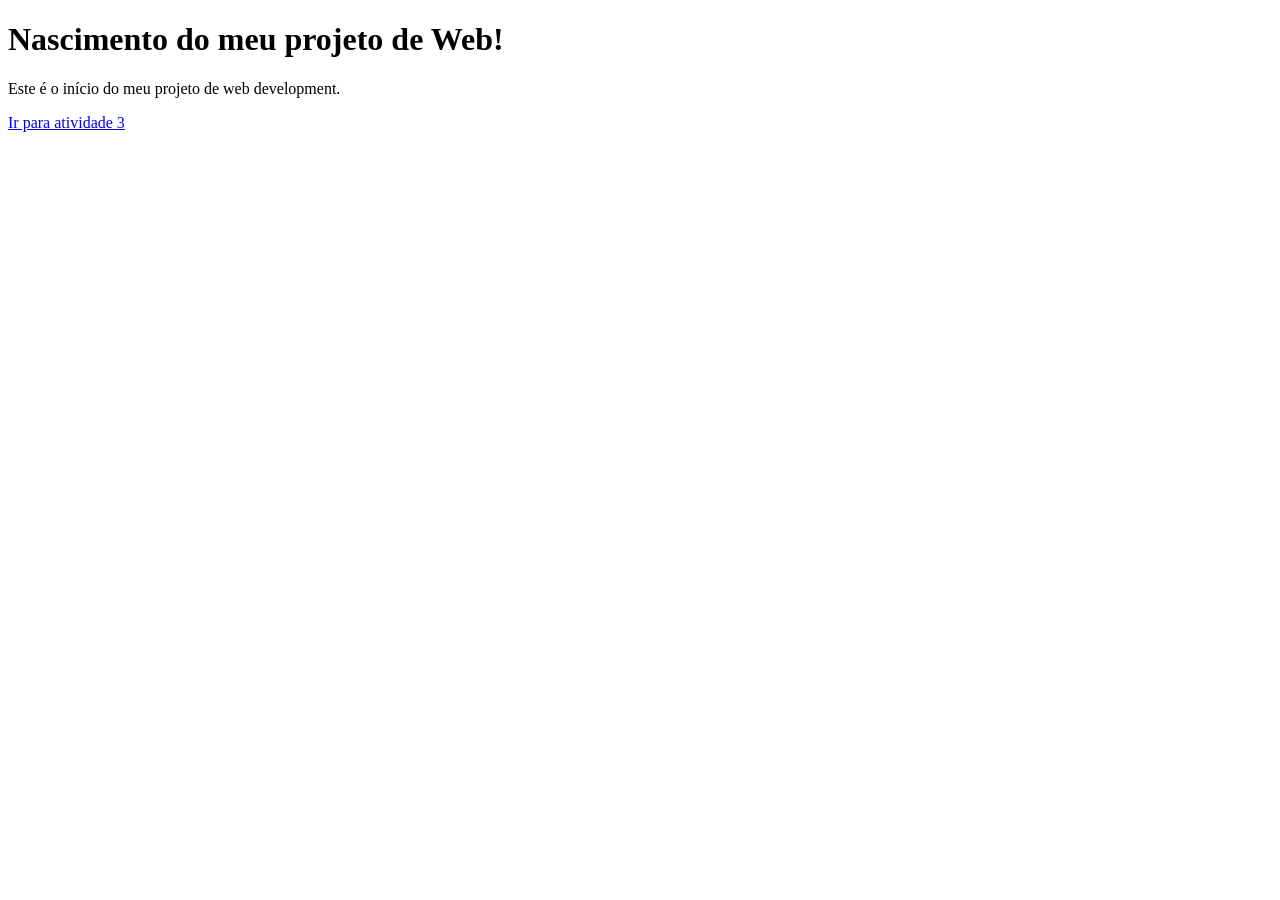
==== infraestructure/pages/index.html @ 52bbd4f2 "ADD - Atividade 03" ====
<!DOCTYPE html>
<html lang="pt-br">
<head>
    <meta charset="UTF-8">
    <meta name="viewport" content="width=device-width, initial-scale=1.0">
    <link rel="icon" type="image/png" href="../assests/images/barril-de-agua.png">
    <title>Nascimento do meu Projeto</title>
</head>
<body>
    <h1>Nascimento do meu projeto de Web!</h1>

    <p>Este é o início do meu projeto de web development.</p>

    <p>
        <a href="atividade-3.html">Ir para atividade 3</a>
    </p>
</body>
</html>
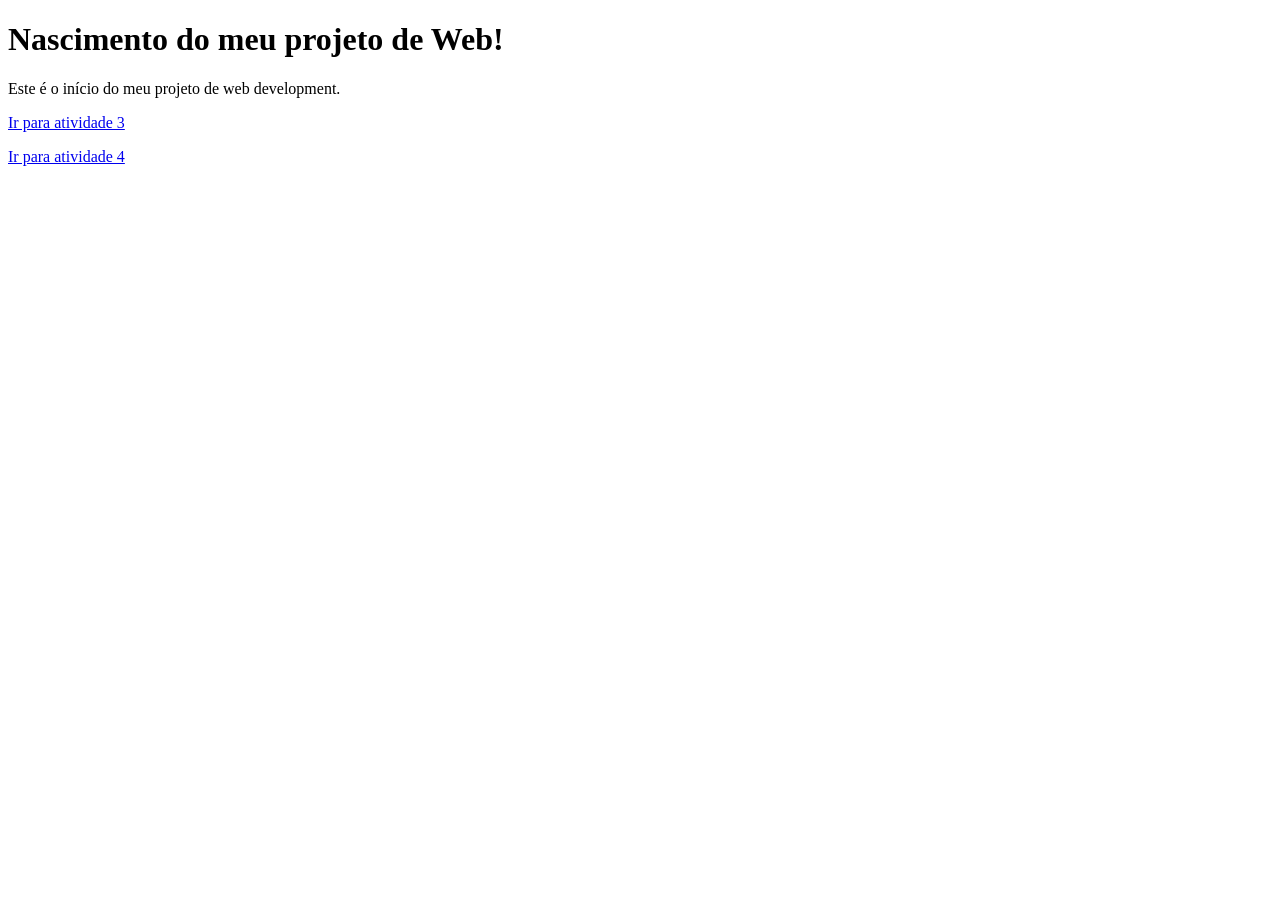
==== commit a140c08c: "ADD - Atividade 04" ====
--- a/infraestructure/pages/index.html
+++ b/infraestructure/pages/index.html
@@ -14,5 +14,9 @@
     <p>
         <a href="atividade-3.html">Ir para atividade 3</a>
     </p>
+
+    <p>
+        <a href="atividade-4.html">Ir para atividade 4</a>
+    </p>
 </body>
 </html>
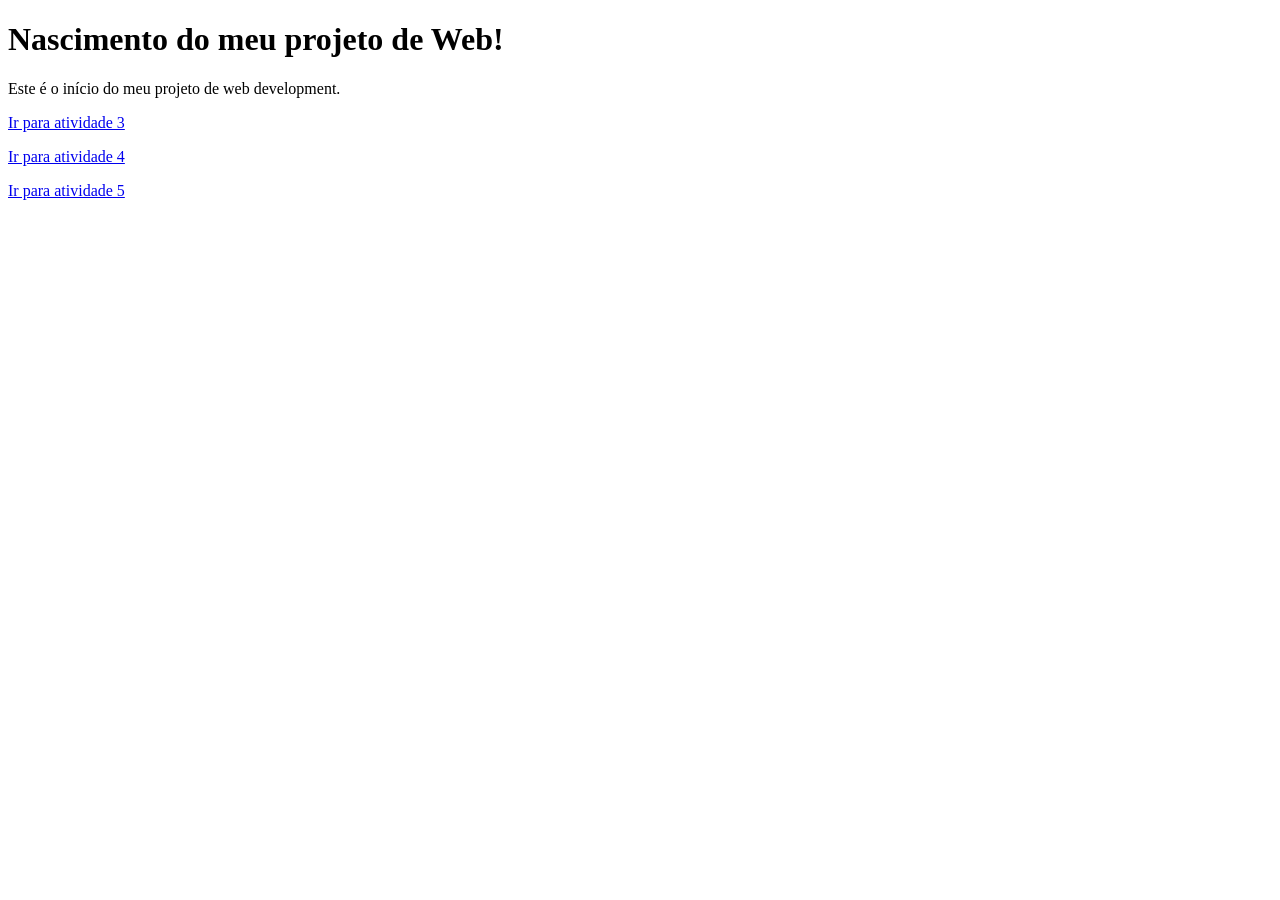
==== commit c74dcfdf: "ADD - Atividade 05" ====
--- a/infraestructure/pages/index.html
+++ b/infraestructure/pages/index.html
@@ -18,5 +18,9 @@
     <p>
         <a href="atividade-4.html">Ir para atividade 4</a>
     </p>
+
+    <p>
+        <a href="atividade-5.html">Ir para atividade 5</a>
+    </p>
 </body>
 </html>
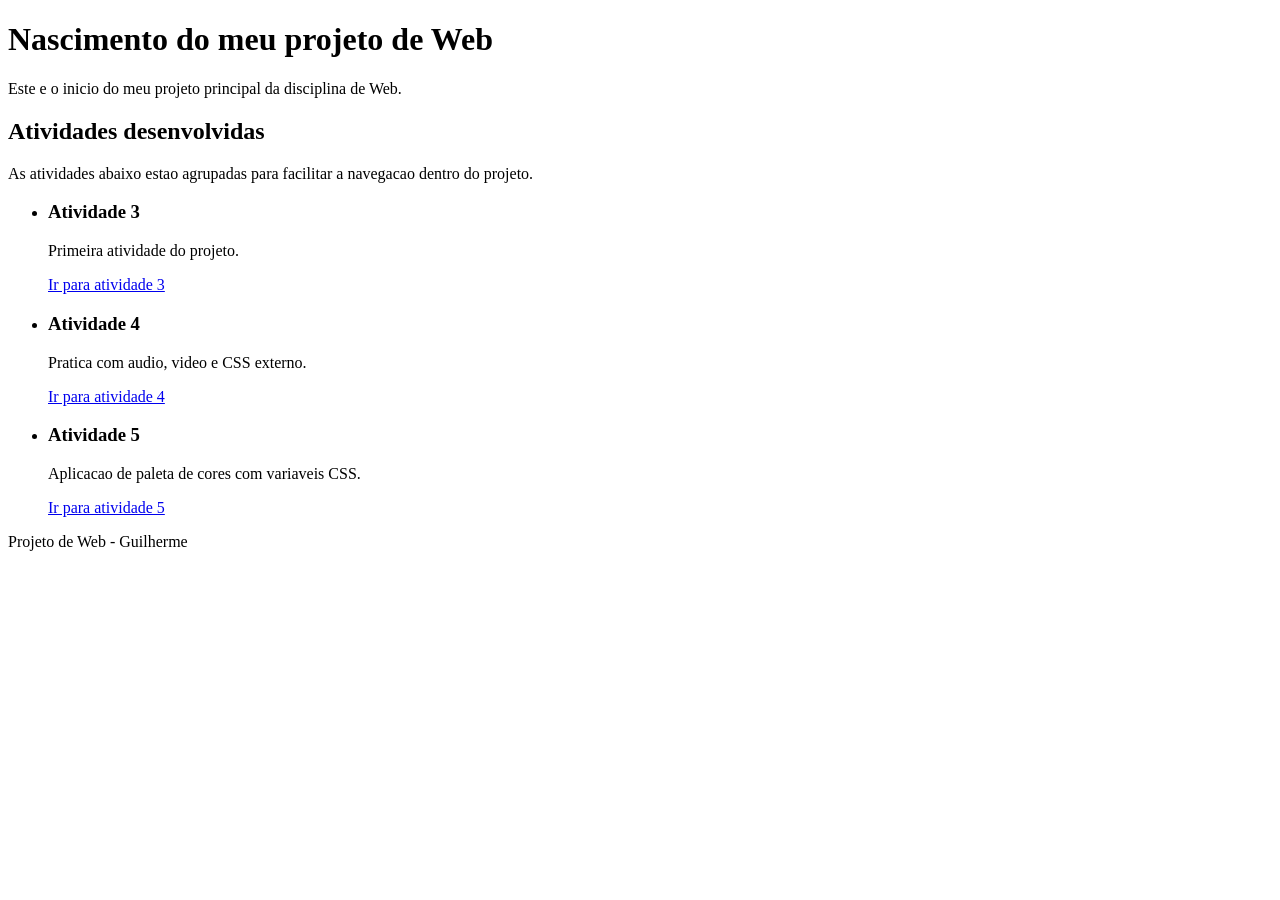
==== commit 0ceba1b1: "ADD - Atividade 06(Reestruturação do Index.html)" ====
--- a/infraestructure/pages/index.html
+++ b/infraestructure/pages/index.html
@@ -4,23 +4,51 @@
     <meta charset="UTF-8">
     <meta name="viewport" content="width=device-width, initial-scale=1.0">
     <link rel="icon" type="image/png" href="../assests/images/barril-de-agua.png">
-    <title>Nascimento do meu Projeto</title>
+    <title>Atividades des.Web</title>
 </head>
 <body>
-    <h1>Nascimento do meu projeto de Web!</h1>
+    <header>
+        <h1>Nascimento do meu projeto de Web</h1>
+        <p>Este e o inicio do meu projeto principal da disciplina de Web.</p>
+    </header>
 
-    <p>Este é o início do meu projeto de web development.</p>
 
-    <p>
-        <a href="atividade-3.html">Ir para atividade 3</a>
-    </p>
+    <main>
+        <section aria-labelledby="titulo-atividades">
+            <h2 id="titulo-atividades">Atividades desenvolvidas</h2>
+            <p>As atividades abaixo estao agrupadas para facilitar a navegacao dentro do projeto.</p>
+        </section>
+    </main>
 
-    <p>
-        <a href="atividade-4.html">Ir para atividade 4</a>
-    </p>
+    <nav aria-label="Links para as atividades">
+        <ul>
+            <li>
+                <article>
+                    <h3>Atividade 3</h3>
+                    <p>Primeira atividade do projeto.</p>
+                    <a href="atividade-3.html">Ir para atividade 3</a>
+                </article>
+            </li>
+            <li>
+                <article>
+                    <h3>Atividade 4</h3>
+                    <p>Pratica com audio, video e CSS externo.</p>
+                    <a href="atividade-4.html">Ir para atividade 4</a>
+                </article>
+            </li>
+            <li>
+                <article>
+                    <h3>Atividade 5</h3>
+                    <p>Aplicacao de paleta de cores com variaveis CSS.</p>
+                    <a href="atividade-5.html">Ir para atividade 5</a>
+                </article>
+            </li>
+        </ul>
+    </nav>
 
-    <p>
-        <a href="atividade-5.html">Ir para atividade 5</a>
-    </p>
+    <footer>
+        <p>Projeto de Web - Guilherme</p>
+    </footer>
+
 </body>
 </html>
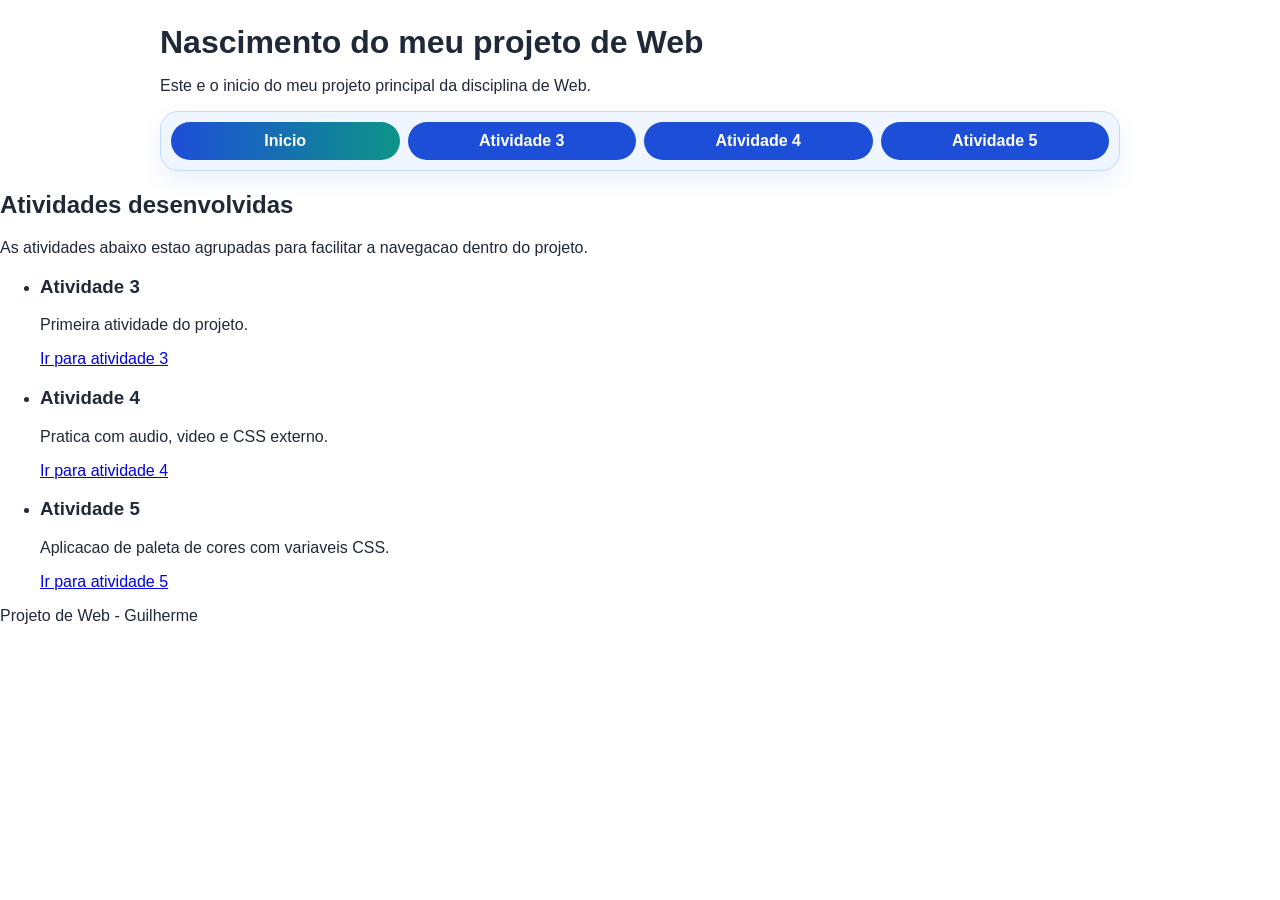
==== commit e85272dd: "ADD - Atividade 07" ====
--- a/infraestructure/pages/index.html
+++ b/infraestructure/pages/index.html
@@ -4,12 +4,22 @@
     <meta charset="UTF-8">
     <meta name="viewport" content="width=device-width, initial-scale=1.0">
     <link rel="icon" type="image/png" href="../assests/images/barril-de-agua.png">
+    <link rel="stylesheet" href="../assests/css/menu.css">
     <title>Atividades des.Web</title>
 </head>
 <body>
     <header>
         <h1>Nascimento do meu projeto de Web</h1>
         <p>Este e o inicio do meu projeto principal da disciplina de Web.</p>
+
+        <nav id="menu" aria-label="Menu principal">
+            <ul>
+                <li><a class="ativo" href="index.html">Inicio</a></li>
+                <li><a href="atividade-3.html">Atividade 3</a></li>
+                <li><a href="atividade-4.html">Atividade 4</a></li>
+                <li><a href="atividade-5.html">Atividade 5</a></li>
+            </ul>
+        </nav>
     </header>
 
 
--- a/infraestructure/assests/css/menu.css
+++ b/infraestructure/assests/css/menu.css
@@ -0,0 +1,80 @@
+* {
+    box-sizing: border-box;
+}
+
+body {
+    margin: 0;
+    font-family: Arial, Helvetica, sans-serif;
+    color: #1f2937;
+}
+
+body > header {
+    width: min(960px, 92%);
+    margin: 24px auto 12px;
+}
+
+body > header h1 {
+    margin: 0 0 10px;
+}
+
+#menu {
+    /* caixa do menu */
+    background: #eff6ff;
+    border: 1px solid #bfdbfe;
+    border-radius: 18px;
+    padding: 10px;
+    box-shadow: 0 10px 24px rgba(29, 78, 216, 0.08);
+}
+
+#menu ul {
+    list-style: none;
+    margin: 0;
+    padding: 0;
+    display: flex;
+    flex-wrap: wrap;
+    gap: 8px;
+}
+
+#menu li {
+    flex: 1 1 150px;
+}
+
+#menu a {
+    /* aparência dos links como botões */
+    display: block;
+    text-align: center;
+    text-decoration: none;
+    font-weight: 700;
+    color: #ffffff;
+    background: #1d4ed8;
+    padding: 10px 20px;
+    border-radius: 20px;
+    transition: transform 0.2s ease, background-color 0.2s ease;
+}
+
+#menu a:hover,
+#menu a:focus-visible {
+    transform: translateY(-1px);
+    background: #0d9488;
+    outline: none;
+}
+
+#menu a.ativo {
+    color: #ffffff;
+    background: linear-gradient(90deg, #1d4ed8, #0d9488);
+}
+
+@media (max-width: 600px) {
+    /* empilha o menu em telas pequenas */
+    body > header {
+        margin: 16px auto 10px;
+    }
+
+    #menu ul {
+        flex-direction: column;
+    }
+
+    #menu li {
+        flex: 1 1 auto;
+    }
+}
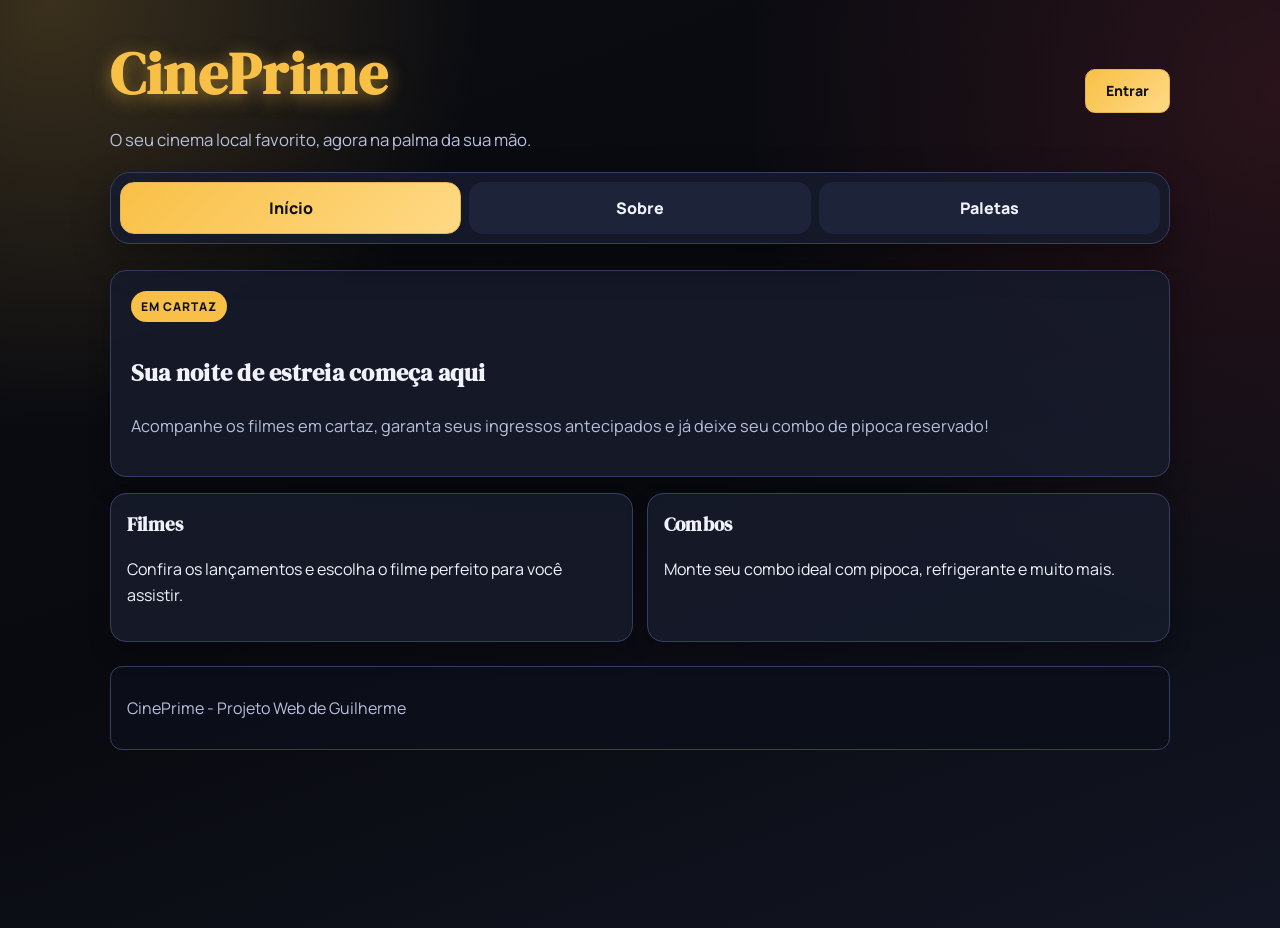
==== commit 0b2a5fd8: "ADD - Atividade 08 e caracterização do projeto para o tema CinePrime" ====
--- a/infraestructure/pages/index.html
+++ b/infraestructure/pages/index.html
@@ -1,64 +1,57 @@
 <!DOCTYPE html>
 <html lang="pt-br">
+
 <head>
     <meta charset="UTF-8">
     <meta name="viewport" content="width=device-width, initial-scale=1.0">
-    <link rel="icon" type="image/png" href="../assests/images/barril-de-agua.png">
+    <link rel="icon" type="image/png" href="../assests/images/logoCinema.png">
     <link rel="stylesheet" href="../assests/css/menu.css">
-    <title>Atividades des.Web</title>
+    <link rel="stylesheet" href="../assests/css/atividade-6.css">
+    <title>CinePrime | Início</title>
 </head>
+
 <body>
     <header>
-        <h1>Nascimento do meu projeto de Web</h1>
-        <p>Este e o inicio do meu projeto principal da disciplina de Web.</p>
-
+        <div class="header-top">
+            <div class="header-textos">
+                <h1>CinePrime</h1>
+                <p>O seu cinema local favorito, agora na palma da sua mão.</p>
+            </div>
+            <a class="btn-entrar" href="login.html">Entrar</a>
+        </div>
         <nav id="menu" aria-label="Menu principal">
             <ul>
-                <li><a class="ativo" href="index.html">Inicio</a></li>
-                <li><a href="atividade-3.html">Atividade 3</a></li>
-                <li><a href="atividade-4.html">Atividade 4</a></li>
-                <li><a href="atividade-5.html">Atividade 5</a></li>
+                <li><a class="ativo" href="index.html">Início</a></li>
+                <li><a href="sobre.html">Sobre</a></li>
+
+                <li><a href="paletas.html">Paletas</a></li>
             </ul>
         </nav>
     </header>
 
+    <main>
+        <section class="hero" aria-labelledby="titulo-home">
+            <span class="badge">Em Cartaz</span>
+            <h2 id="titulo-home">Sua noite de estreia começa aqui</h2>
+            <p>Acompanhe os filmes em cartaz, garanta seus ingressos antecipados e já deixe seu combo de pipoca reservado!</p>
+        </section>
 
-    <main>
-        <section aria-labelledby="titulo-atividades">
-            <h2 id="titulo-atividades">Atividades desenvolvidas</h2>
-            <p>As atividades abaixo estao agrupadas para facilitar a navegacao dentro do projeto.</p>
+        <section class="grid" aria-label="Acesso rápido">
+            <article class="card">
+                <h3>Filmes</h3>
+                <p>Confira os lançamentos e escolha o filme perfeito para você assistir.</p>
+            </article>
+            <article class="card">
+                <h3>Combos</h3>
+                <p>Monte seu combo ideal com pipoca, refrigerante e muito mais.</p>
+            </article>
         </section>
     </main>
 
-    <nav aria-label="Links para as atividades">
-        <ul>
-            <li>
-                <article>
-                    <h3>Atividade 3</h3>
-                    <p>Primeira atividade do projeto.</p>
-                    <a href="atividade-3.html">Ir para atividade 3</a>
-                </article>
-            </li>
-            <li>
-                <article>
-                    <h3>Atividade 4</h3>
-                    <p>Pratica com audio, video e CSS externo.</p>
-                    <a href="atividade-4.html">Ir para atividade 4</a>
-                </article>
-            </li>
-            <li>
-                <article>
-                    <h3>Atividade 5</h3>
-                    <p>Aplicacao de paleta de cores com variaveis CSS.</p>
-                    <a href="atividade-5.html">Ir para atividade 5</a>
-                </article>
-            </li>
-        </ul>
-    </nav>
-
     <footer>
-        <p>Projeto de Web - Guilherme</p>
+        <p>CinePrime - Projeto Web de Guilherme</p>
     </footer>
 
 </body>
+
 </html>
--- a/infraestructure/assests/css/menu.css
+++ b/infraestructure/assests/css/menu.css
@@ -1,29 +1,79 @@
+@import url("https://fonts.googleapis.com/css2?family=DM+Serif+Display:ital@0;1&family=Manrope:wght@400;600;700;800&display=swap");
+
+:root {
+    --bg: #0b0c12;
+    --bg-soft: #131624;
+    --surface: #171b2d;
+    --surface-2: #1d2338;
+    --line: #353f63;
+    --text: #f1f3fb;
+    --muted: #b8bfdb;
+    --gold: #f8c046;
+    --gold-strong: #d99c22;
+    --danger: #d43f52;
+}
+
 * {
     box-sizing: border-box;
 }
 
 body {
     margin: 0;
-    font-family: Arial, Helvetica, sans-serif;
-    color: #1f2937;
+    min-height: 100vh;
+    color: var(--text);
+    font-family: "Manrope", "Segoe UI", sans-serif;
+    line-height: 1.6;
+    -webkit-font-smoothing: antialiased;
+    -moz-osx-font-smoothing: grayscale;
+    text-rendering: optimizeLegibility;
+    background:
+        radial-gradient(circle at 4% 0%, rgba(248, 192, 70, 0.2) 0%, rgba(248, 192, 70, 0) 28%),
+        radial-gradient(circle at 100% 10%, rgba(212, 63, 82, 0.16) 0%, rgba(212, 63, 82, 0) 35%),
+        linear-gradient(160deg, var(--bg) 0%, #090a0f 52%, #121523 100%);
+}
+
+body > header,
+main,
+body > footer {
+    width: min(1060px, 92%);
+    margin-left: auto;
+    margin-right: auto;
 }
 
 body > header {
-    width: min(960px, 92%);
-    margin: 24px auto 12px;
-}
-
-body > header h1 {
-    margin: 0 0 10px;
+    margin-top: 28px;
+}
+
+h1,
+h2,
+h3 {
+    font-family: "DM Serif Display", Georgia, serif;
+    letter-spacing: 0.01em;
+}
+
+header h1 {
+    margin: 0;
+    font-size: clamp(2.4rem, 4.5vw, 3.8rem);
+    color: var(--gold);
+    text-shadow: 0 4px 18px rgba(248, 192, 70, 0.5);
+    letter-spacing: 0.02em;
+}
+
+header p {
+    margin: 6px 0 0;
+    max-width: 70ch;
+    color: var(--muted);
+    font-size: 1.05rem;
 }
 
 #menu {
-    /* caixa do menu */
-    background: #eff6ff;
-    border: 1px solid #bfdbfe;
-    border-radius: 18px;
-    padding: 10px;
-    box-shadow: 0 10px 24px rgba(29, 78, 216, 0.08);
+    margin-top: 18px;
+    border: 1px solid var(--line);
+    border-radius: 20px;
+    background: rgba(23, 27, 45, 0.86);
+    backdrop-filter: blur(5px);
+    box-shadow: 0 14px 36px rgba(0, 0, 0, 0.35);
+    padding: 9px;
 }
 
 #menu ul {
@@ -36,38 +86,161 @@
 }
 
 #menu li {
-    flex: 1 1 150px;
+    flex: 1 1 170px;
 }
 
 #menu a {
-    /* aparência dos links como botões */
     display: block;
+    text-decoration: none;
     text-align: center;
+    font-weight: 800;
+    color: var(--text);
+    border: 1px solid transparent;
+    background: var(--surface-2);
+    border-radius: 14px;
+    padding: 12px 14px;
+    transition: transform 0.2s ease, background-color 0.2s ease, border-color 0.2s ease;
+}
+
+#menu a:hover,
+#menu a:focus-visible {
+    transform: translateY(-2px);
+    background: #232b48;
+    border-color: #4f5f98;
+    outline: none;
+}
+
+#menu a:hover {
+    transform: translateY(-2px) scale(1.03);
+}
+
+#menu a.ativo {
+    color: #11131c;
+    background: linear-gradient(135deg, var(--gold), #ffd985);
+    border-color: #e1b45a;
+}
+
+main {
+    margin-top: 26px;
+    display: grid;
+    gap: 16px;
+}
+
+.box,
+.hero,
+.card,
+.movie,
+.contact-form {
+    border: 1px solid var(--line);
+    border-radius: 16px;
+    background: rgba(23, 27, 45, 0.82);
+    box-shadow: 0 12px 22px rgba(0, 0, 0, 0.24);
+}
+
+.hero,
+.box,
+.contact-form {
+    padding: 20px;
+}
+
+.hero p,
+.box p {
+    color: var(--muted);
+    font-size: 1.02rem;
+}
+
+.grid {
+    display: grid;
+    grid-template-columns: repeat(auto-fit, minmax(220px, 1fr));
+    gap: 14px;
+}
+
+.card,
+.movie {
+    padding: 16px;
+}
+
+.card h3,
+.movie h3 {
+    margin: 0 0 8px;
+}
+
+.badge {
+    display: inline-block;
+    margin-bottom: 12px;
+    font-size: 0.75rem;
+    font-weight: 800;
+    text-transform: uppercase;
+    letter-spacing: 0.08em;
+    color: #10131e;
+    background: var(--gold);
+    border-radius: 999px;
+    padding: 6px 10px;
+}
+
+.btn {
+    display: inline-block;
+    margin-top: 10px;
     text-decoration: none;
     font-weight: 700;
-    color: #ffffff;
-    background: #1d4ed8;
-    padding: 10px 20px;
-    border-radius: 20px;
-    transition: transform 0.2s ease, background-color 0.2s ease;
-}
-
-#menu a:hover,
-#menu a:focus-visible {
-    transform: translateY(-1px);
-    background: #0d9488;
-    outline: none;
-}
-
-#menu a.ativo {
-    color: #ffffff;
-    background: linear-gradient(90deg, #1d4ed8, #0d9488);
-}
-
-@media (max-width: 600px) {
-    /* empilha o menu em telas pequenas */
+    color: #151823;
+    background: var(--gold);
+    border-radius: 10px;
+    padding: 10px 14px;
+}
+
+.btn:hover {
+    background: #ffd985;
+}
+
+.price {
+    color: var(--gold);
+    font-weight: 800;
+}
+
+.contact-form {
+    display: grid;
+    gap: 10px;
+}
+
+.contact-form label {
+    font-weight: 700;
+}
+
+.contact-form input,
+.contact-form textarea,
+.contact-form select {
+    width: 100%;
+    border: 1px solid #425084;
+    border-radius: 10px;
+    padding: 10px 12px;
+    background: #0f1322;
+    color: var(--text);
+    font: inherit;
+}
+
+.contact-form textarea {
+    min-height: 110px;
+    resize: vertical;
+}
+
+footer {
+    margin: 24px auto 32px;
+    padding: 12px 16px;
+    border: 1px solid var(--line);
+    border-radius: 12px;
+    background: rgba(12, 15, 26, 0.85);
+    color: var(--muted);
+}
+
+p,
+li {
+    line-height: 1.65;
+}
+
+@media (max-width: 720px) {
     body > header {
-        margin: 16px auto 10px;
+        margin-top: 20px;
     }
 
     #menu ul {
@@ -77,4 +250,5 @@
     #menu li {
         flex: 1 1 auto;
     }
-}
+
+}
--- a/infraestructure/assests/css/atividade-6.css
+++ b/infraestructure/assests/css/atividade-6.css
@@ -0,0 +1,305 @@
+/* ========================================
+   ATIVIDADE 6 - Login e Painel Admin
+   ======================================== */
+
+/* ---------- LOGIN ---------- */
+
+.login-box {
+    max-width: 420px;
+    margin: 60px auto;
+    padding: 32px 28px;
+    border: 1px solid var(--line);
+    border-radius: 16px;
+    background: rgba(23, 27, 45, 0.82);
+    box-shadow: 0 12px 22px rgba(0, 0, 0, 0.24);
+}
+
+.login-box h2 {
+    margin: 0 0 6px;
+    text-align: center;
+    color: var(--gold);
+    font-size: 1.6rem;
+}
+
+.login-box .subtexto {
+    text-align: center;
+    color: var(--muted);
+    margin: 0 0 24px;
+    font-size: 0.95rem;
+}
+
+.campo {
+    margin-bottom: 18px;
+}
+
+.campo label {
+    display: block;
+    margin-bottom: 6px;
+    font-weight: 700;
+    font-size: 0.92rem;
+    color: var(--text);
+}
+
+.campo input {
+    width: 100%;
+    border: 1px solid var(--line);
+    border-radius: 10px;
+    padding: 12px 14px;
+    background: #0f1322;
+    color: var(--text);
+    font-family: inherit;
+    font-size: 1rem;
+    transition: border-color 0.25s ease, box-shadow 0.25s ease;
+}
+
+.campo input:focus {
+    outline: none;
+    border-color: var(--gold);
+    box-shadow: 0 0 0 3px rgba(248, 192, 70, 0.18);
+}
+
+/* evita que o campo já largue vermelho antes mesmo do usuário dar o primeiro clique */
+.campo input:invalid:not(:placeholder-shown) {
+    border-color: var(--danger);
+    box-shadow: 0 0 0 3px rgba(212, 63, 82, 0.15);
+}
+
+.campo input:valid:not(:placeholder-shown) {
+    border-color: #34d399;
+    box-shadow: 0 0 0 3px rgba(52, 211, 153, 0.12);
+}
+
+/* Mensagem de erro */
+.campo .erro {
+    display: none;
+    margin-top: 6px;
+    font-size: 0.82rem;
+    color: var(--danger);
+    font-weight: 600;
+}
+
+.campo input:invalid:not(:placeholder-shown)~.erro {
+    display: block;
+}
+
+.btn-login {
+    display: block;
+    width: 100%;
+    border: none;
+    border-radius: 10px;
+    padding: 13px;
+    margin-top: 8px;
+    font-family: inherit;
+    font-size: 1rem;
+    font-weight: 800;
+    color: #11131c;
+    background: linear-gradient(135deg, var(--gold), #ffd985);
+    cursor: pointer;
+    transition: transform 0.2s ease, box-shadow 0.2s ease;
+}
+
+.btn-login:hover {
+    transform: translateY(-2px);
+    box-shadow: 0 8px 20px rgba(248, 192, 70, 0.3);
+}
+
+.login-erro-geral {
+    display: none;
+    margin-top: 14px;
+    padding: 10px 14px;
+    border-radius: 10px;
+    background: rgba(212, 63, 82, 0.12);
+    border: 1px solid rgba(212, 63, 82, 0.35);
+    color: var(--danger);
+    font-size: 0.88rem;
+    font-weight: 600;
+    text-align: center;
+}
+
+/* ---------- BOTÃO LOGIN NO INDEX ---------- */
+
+.header-top {
+    display: flex;
+    justify-content: space-between;
+    align-items: center;
+    flex-wrap: wrap;
+    gap: 16px;
+}
+
+.header-textos p {
+    margin: 6px 0 0;
+}
+
+.btn-entrar {
+    display: inline-block;
+    text-decoration: none;
+    font-weight: 800;
+    font-size: 0.88rem;
+    color: #11131c;
+    background: linear-gradient(135deg, var(--gold), #ffd985);
+    border: 1px solid #e1b45a;
+    border-radius: 10px;
+    padding: 10px 20px;
+    transition: transform 0.2s ease, box-shadow 0.2s ease;
+}
+
+.btn-entrar:hover {
+    transform: translateY(-2px) scale(1.03);
+    box-shadow: 0 8px 18px rgba(248, 192, 70, 0.25);
+}
+
+/* ---------- PAINEL ADMIN ---------- */
+
+.painel-header {
+    padding: 20px;
+    border: 1px solid var(--line);
+    border-radius: 16px;
+    background: rgba(23, 27, 45, 0.82);
+    box-shadow: 0 12px 22px rgba(0, 0, 0, 0.24);
+    margin-bottom: 18px;
+}
+
+.painel-header h2 {
+    margin: 0 0 6px;
+    color: var(--gold);
+}
+
+.painel-header p {
+    margin: 0;
+    color: var(--muted);
+}
+
+.tabela-container {
+    border: 1px solid var(--line);
+    border-radius: 16px;
+    background: rgba(23, 27, 45, 0.82);
+    box-shadow: 0 12px 22px rgba(0, 0, 0, 0.24);
+    overflow: hidden;
+}
+
+.tabela-usuarios {
+    width: 100%;
+    border-collapse: collapse;
+}
+
+.tabela-usuarios thead {
+    background: var(--surface-2);
+}
+
+.tabela-usuarios th {
+    padding: 14px 16px;
+    text-align: left;
+    font-weight: 800;
+    font-size: 0.85rem;
+    text-transform: uppercase;
+    letter-spacing: 0.06em;
+    color: var(--gold);
+    border-bottom: 1px solid var(--line);
+}
+
+.tabela-usuarios td {
+    padding: 13px 16px;
+    border-bottom: 1px solid rgba(53, 63, 99, 0.4);
+    color: var(--text);
+    font-size: 0.95rem;
+}
+
+.tabela-usuarios tbody tr:last-child td {
+    border-bottom: none;
+}
+
+.tabela-usuarios tbody tr:hover {
+    background: rgba(248, 192, 70, 0.04);
+}
+
+.td-id {
+    color: var(--muted);
+    font-weight: 700;
+    width: 60px;
+}
+
+.td-acoes {
+    display: flex;
+    gap: 8px;
+    flex-wrap: wrap;
+}
+
+.btn-editar,
+.btn-excluir {
+    border: none;
+    border-radius: 8px;
+    padding: 7px 14px;
+    font-family: inherit;
+    font-size: 0.82rem;
+    font-weight: 700;
+    cursor: pointer;
+    transition: transform 0.2s ease, box-shadow 0.2s ease;
+}
+
+.btn-editar {
+    color: #11131c;
+    background: var(--gold);
+}
+
+.btn-editar:hover {
+    transform: translateY(-1px);
+    box-shadow: 0 4px 12px rgba(248, 192, 70, 0.3);
+}
+
+.btn-excluir {
+    color: #fff;
+    background: var(--danger);
+}
+
+.btn-excluir:hover {
+    transform: translateY(-1px);
+    box-shadow: 0 4px 12px rgba(212, 63, 82, 0.3);
+}
+
+.admin-voltar {
+    text-align: center;
+    margin-top: 18px;
+}
+
+.admin-voltar a {
+    display: inline-block;
+    text-decoration: none;
+    color: var(--muted);
+    font-weight: 700;
+    font-size: 0.9rem;
+    padding: 10px 18px;
+    border: 1px solid var(--line);
+    border-radius: 10px;
+    transition: color 0.2s ease, border-color 0.2s ease;
+}
+
+.admin-voltar a:hover {
+    color: var(--gold);
+    border-color: var(--gold);
+}
+
+/* ---------- RESPONSIVO ---------- */
+
+@media (max-width: 720px) {
+    .login-box {
+        margin: 30px auto;
+        padding: 24px 18px;
+    }
+
+    .tabela-usuarios th,
+    .tabela-usuarios td {
+        padding: 10px 12px;
+        font-size: 0.85rem;
+    }
+
+    .td-acoes {
+        flex-direction: column;
+        gap: 6px;
+    }
+
+    .btn-editar,
+    .btn-excluir {
+        width: 100%;
+        text-align: center;
+    }
+}
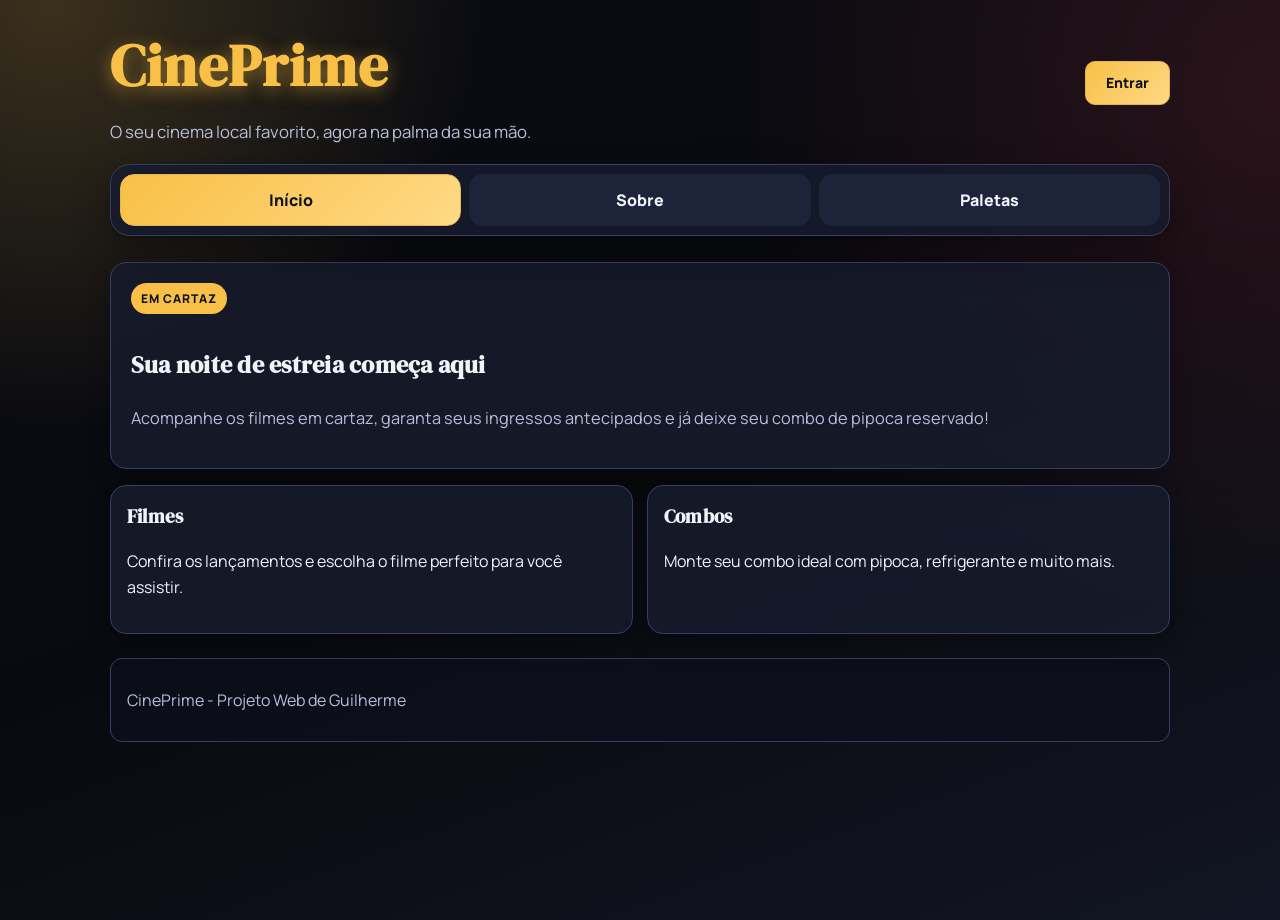
==== commit 165b3442: "ADD - Atividade 09" ====
--- a/infraestructure/pages/index.html
+++ b/infraestructure/pages/index.html
@@ -1,12 +1,12 @@
-<!DOCTYPE html>
+﻿<!DOCTYPE html>
 <html lang="pt-br">
 
 <head>
     <meta charset="UTF-8">
     <meta name="viewport" content="width=device-width, initial-scale=1.0">
-    <link rel="icon" type="image/png" href="../assests/images/logoCinema.png">
-    <link rel="stylesheet" href="../assests/css/menu.css">
-    <link rel="stylesheet" href="../assests/css/atividade-6.css">
+    <link rel="icon" type="image/png" href="../assets/images/logoCinema.png">
+    <link rel="stylesheet" href="../assets/css/menu.css">
+    <link rel="stylesheet" href="../assets/css/atividade-6.css">
     <title>CinePrime | Início</title>
 </head>
 
@@ -54,4 +54,4 @@
 
 </body>
 
-</html>+</html>
--- a/infraestructure/assets/css/menu.css
+++ b/infraestructure/assets/css/menu.css
@@ -0,0 +1,286 @@
+@import url("https://fonts.googleapis.com/css2?family=DM+Serif+Display:ital@0;1&family=Manrope:wght@400;600;700;800&display=swap");
+
+:root {
+    --bg: #0b0c12;
+    --bg-soft: #131624;
+    --surface: #171b2d;
+    --surface-2: #1d2338;
+    --line: #353f63;
+    --text: #f1f3fb;
+    --muted: #b8bfdb;
+    --gold: #f8c046;
+    --gold-strong: #d99c22;
+    --danger: #d43f52;
+}
+
+* {
+    box-sizing: border-box;
+}
+
+body {
+    margin: 0;
+    min-height: 100vh;
+    color: var(--text);
+    font-family: "Manrope", "Segoe UI", sans-serif;
+    line-height: 1.6;
+    -webkit-font-smoothing: antialiased;
+    -moz-osx-font-smoothing: grayscale;
+    text-rendering: optimizeLegibility;
+    background:
+        radial-gradient(circle at 4% 0%, rgba(248, 192, 70, 0.2) 0%, rgba(248, 192, 70, 0) 28%),
+        radial-gradient(circle at 100% 10%, rgba(212, 63, 82, 0.16) 0%, rgba(212, 63, 82, 0) 35%),
+        linear-gradient(160deg, var(--bg) 0%, #090a0f 52%, #121523 100%);
+}
+
+body > header,
+main,
+body > footer {
+    width: 94%;
+    margin-left: auto;
+    margin-right: auto;
+}
+
+body > header {
+    margin-top: 28px;
+}
+
+h1,
+h2,
+h3 {
+    font-family: "DM Serif Display", Georgia, serif;
+    letter-spacing: 0.01em;
+}
+
+header h1 {
+    margin: 0;
+    font-size: clamp(2.4rem, 4.5vw, 3.8rem);
+    color: var(--gold);
+    text-shadow: 0 4px 18px rgba(248, 192, 70, 0.5);
+    letter-spacing: 0.02em;
+}
+
+header p {
+    margin: 6px 0 0;
+    max-width: 70ch;
+    color: var(--muted);
+    font-size: 1.05rem;
+}
+
+#menu {
+    margin-top: 18px;
+    border: 1px solid var(--line);
+    border-radius: 20px;
+    background: rgba(23, 27, 45, 0.86);
+    backdrop-filter: blur(5px);
+    box-shadow: 0 14px 36px rgba(0, 0, 0, 0.35);
+    padding: 9px;
+}
+
+#menu ul {
+    list-style: none;
+    margin: 0;
+    padding: 0;
+    display: flex;
+    flex-direction: column;
+    gap: 8px;
+}
+
+#menu li {
+    flex: 1 1 100%;
+}
+
+#menu a {
+    display: block;
+    text-decoration: none;
+    text-align: center;
+    font-weight: 800;
+    color: var(--text);
+    border: 1px solid transparent;
+    background: var(--surface-2);
+    border-radius: 14px;
+    padding: 12px 14px;
+    transition: transform 0.2s ease, background-color 0.2s ease, border-color 0.2s ease;
+}
+
+#menu a:hover,
+#menu a:focus-visible {
+    transform: translateY(-2px);
+    background: #232b48;
+    border-color: #4f5f98;
+    outline: none;
+}
+
+#menu a:hover {
+    transform: translateY(-2px) scale(1.03);
+}
+
+#menu a.ativo {
+    color: #11131c;
+    background: linear-gradient(135deg, var(--gold), #ffd985);
+    border-color: #e1b45a;
+}
+
+main {
+    margin-top: 26px;
+    display: grid;
+    gap: 16px;
+}
+
+.box,
+.hero,
+.card,
+.movie,
+.contact-form {
+    border: 1px solid var(--line);
+    border-radius: 16px;
+    background: rgba(23, 27, 45, 0.82);
+    box-shadow: 0 12px 22px rgba(0, 0, 0, 0.24);
+}
+
+.hero,
+.box,
+.contact-form {
+    padding: 20px;
+}
+
+.hero p,
+.box p {
+    color: var(--muted);
+    font-size: 1.02rem;
+}
+
+.grid {
+    display: grid;
+    grid-template-columns: 1fr;
+    gap: 14px;
+}
+
+.card,
+.movie {
+    padding: 16px;
+}
+
+.card h3,
+.movie h3 {
+    margin: 0 0 8px;
+}
+
+.badge {
+    display: inline-block;
+    margin-bottom: 12px;
+    font-size: 0.75rem;
+    font-weight: 800;
+    text-transform: uppercase;
+    letter-spacing: 0.08em;
+    color: #10131e;
+    background: var(--gold);
+    border-radius: 999px;
+    padding: 6px 10px;
+}
+
+.btn {
+    display: inline-block;
+    margin-top: 10px;
+    text-decoration: none;
+    font-weight: 700;
+    color: #151823;
+    background: var(--gold);
+    border-radius: 10px;
+    padding: 10px 14px;
+}
+
+.btn:hover {
+    background: #ffd985;
+}
+
+.price {
+    color: var(--gold);
+    font-weight: 800;
+}
+
+.contact-form {
+    display: grid;
+    gap: 10px;
+}
+
+.contact-form label {
+    font-weight: 700;
+}
+
+.contact-form input,
+.contact-form textarea,
+.contact-form select {
+    width: 100%;
+    border: 1px solid #425084;
+    border-radius: 10px;
+    padding: 10px 12px;
+    background: #0f1322;
+    color: var(--text);
+    font: inherit;
+}
+
+.contact-form textarea {
+    min-height: 110px;
+    resize: vertical;
+}
+
+footer {
+    margin: 24px auto 32px;
+    padding: 12px 16px;
+    border: 1px solid var(--line);
+    border-radius: 12px;
+    background: rgba(12, 15, 26, 0.85);
+    color: var(--muted);
+}
+
+p,
+li {
+    line-height: 1.65;
+}
+
+picture img,
+img {
+    max-width: 100%;
+    height: auto;
+}
+
+@media (min-width: 601px) {
+    body > header,
+    main,
+    body > footer {
+        width: 92%;
+    }
+
+    body > header {
+        margin-top: 20px;
+    }
+
+    #menu ul {
+        flex-direction: row;
+        flex-wrap: wrap;
+    }
+
+    #menu li {
+        flex: 1 1 48%;
+    }
+
+    .grid {
+        grid-template-columns: repeat(auto-fit, minmax(45%, 1fr));
+    }
+}
+
+@media (min-width: 1025px) {
+    body > header,
+    main,
+    body > footer {
+        width: min(1060px, 88%);
+    }
+
+    #menu li {
+        flex: 1 1 30%;
+    }
+
+    .grid {
+        grid-template-columns: repeat(auto-fit, minmax(30%, 1fr));
+    }
+}
--- a/infraestructure/assets/css/atividade-6.css
+++ b/infraestructure/assets/css/atividade-6.css
@@ -0,0 +1,326 @@
+/* ========================================
+   ATIVIDADE 6 - Login e Painel Admin
+   ======================================== */
+
+/* ---------- LOGIN ---------- */
+
+.login-box {
+    width: 92%;
+    margin: 8% auto;
+    padding: 7% 6%;
+    border: 1px solid var(--line);
+    border-radius: 16px;
+    background: rgba(23, 27, 45, 0.82);
+    box-shadow: 0 12px 22px rgba(0, 0, 0, 0.24);
+}
+
+.login-box h2 {
+    margin: 0 0 6px;
+    text-align: center;
+    color: var(--gold);
+    font-size: 1.6rem;
+}
+
+.login-box .subtexto {
+    text-align: center;
+    color: var(--muted);
+    margin: 0 0 24px;
+    font-size: 0.95rem;
+}
+
+.campo {
+    margin-bottom: 18px;
+}
+
+.campo label {
+    display: block;
+    margin-bottom: 6px;
+    font-weight: 700;
+    font-size: 0.92rem;
+    color: var(--text);
+}
+
+.campo input {
+    width: 100%;
+    border: 1px solid var(--line);
+    border-radius: 10px;
+    padding: 12px 14px;
+    background: #0f1322;
+    color: var(--text);
+    font-family: inherit;
+    font-size: 1rem;
+    transition: border-color 0.25s ease, box-shadow 0.25s ease;
+}
+
+.campo input:focus {
+    outline: none;
+    border-color: var(--gold);
+    box-shadow: 0 0 0 3px rgba(248, 192, 70, 0.18);
+}
+
+/* evita que o campo já largue vermelho antes mesmo do usuário dar o primeiro clique */
+.campo input:invalid:not(:placeholder-shown) {
+    border-color: var(--danger);
+    box-shadow: 0 0 0 3px rgba(212, 63, 82, 0.15);
+}
+
+.campo input:valid:not(:placeholder-shown) {
+    border-color: #34d399;
+    box-shadow: 0 0 0 3px rgba(52, 211, 153, 0.12);
+}
+
+/* Mensagem de erro */
+.campo .erro {
+    display: none;
+    margin-top: 6px;
+    font-size: 0.82rem;
+    color: var(--danger);
+    font-weight: 600;
+}
+
+.campo input:invalid:not(:placeholder-shown)~.erro {
+    display: block;
+}
+
+.btn-login {
+    display: block;
+    width: 100%;
+    border: none;
+    border-radius: 10px;
+    padding: 13px;
+    margin-top: 8px;
+    font-family: inherit;
+    font-size: 1rem;
+    font-weight: 800;
+    color: #11131c;
+    background: linear-gradient(135deg, var(--gold), #ffd985);
+    cursor: pointer;
+    transition: transform 0.2s ease, box-shadow 0.2s ease;
+}
+
+.btn-login:hover {
+    transform: translateY(-2px);
+    box-shadow: 0 8px 20px rgba(248, 192, 70, 0.3);
+}
+
+.login-erro-geral {
+    display: none;
+    margin-top: 14px;
+    padding: 10px 14px;
+    border-radius: 10px;
+    background: rgba(212, 63, 82, 0.12);
+    border: 1px solid rgba(212, 63, 82, 0.35);
+    color: var(--danger);
+    font-size: 0.88rem;
+    font-weight: 600;
+    text-align: center;
+}
+
+/* ---------- BOTÃO LOGIN NO INDEX ---------- */
+
+.header-top {
+    display: flex;
+    flex-direction: column;
+    align-items: flex-start;
+    gap: 16px;
+}
+
+.header-textos p {
+    margin: 6px 0 0;
+}
+
+.btn-entrar {
+    display: inline-block;
+    text-decoration: none;
+    font-weight: 800;
+    font-size: 0.88rem;
+    color: #11131c;
+    background: linear-gradient(135deg, var(--gold), #ffd985);
+    border: 1px solid #e1b45a;
+    border-radius: 10px;
+    padding: 10px 20px;
+    transition: transform 0.2s ease, box-shadow 0.2s ease;
+}
+
+.btn-entrar:hover {
+    transform: translateY(-2px) scale(1.03);
+    box-shadow: 0 8px 18px rgba(248, 192, 70, 0.25);
+}
+
+/* ---------- PAINEL ADMIN ---------- */
+
+.painel-header {
+    padding: 5%;
+    border: 1px solid var(--line);
+    border-radius: 16px;
+    background: rgba(23, 27, 45, 0.82);
+    box-shadow: 0 12px 22px rgba(0, 0, 0, 0.24);
+    margin-bottom: 18px;
+}
+
+.painel-header h2 {
+    margin: 0 0 6px;
+    color: var(--gold);
+}
+
+.painel-header p {
+    margin: 0;
+    color: var(--muted);
+}
+
+.tabela-container {
+    border: 1px solid var(--line);
+    border-radius: 16px;
+    background: rgba(23, 27, 45, 0.82);
+    box-shadow: 0 12px 22px rgba(0, 0, 0, 0.24);
+    overflow-x: auto;
+}
+
+.tabela-usuarios {
+    width: 100%;
+    border-collapse: collapse;
+}
+
+.tabela-usuarios thead {
+    background: var(--surface-2);
+}
+
+.tabela-usuarios th {
+    padding: 14px 16px;
+    text-align: left;
+    font-weight: 800;
+    font-size: 0.85rem;
+    text-transform: uppercase;
+    letter-spacing: 0.06em;
+    color: var(--gold);
+    border-bottom: 1px solid var(--line);
+}
+
+.tabela-usuarios td {
+    padding: 13px 16px;
+    border-bottom: 1px solid rgba(53, 63, 99, 0.4);
+    color: var(--text);
+    font-size: 0.95rem;
+}
+
+.tabela-usuarios tbody tr:last-child td {
+    border-bottom: none;
+}
+
+.tabela-usuarios tbody tr:hover {
+    background: rgba(248, 192, 70, 0.04);
+}
+
+.td-id {
+    color: var(--muted);
+    font-weight: 700;
+    width: 15%;
+}
+
+.td-acoes {
+    display: flex;
+    gap: 8px;
+    flex-direction: column;
+}
+
+.btn-editar,
+.btn-excluir {
+    border: none;
+    border-radius: 8px;
+    padding: 7px 14px;
+    width: 100%;
+    font-family: inherit;
+    font-size: 0.82rem;
+    font-weight: 700;
+    cursor: pointer;
+    transition: transform 0.2s ease, box-shadow 0.2s ease;
+}
+
+.btn-editar {
+    color: #11131c;
+    background: var(--gold);
+}
+
+.btn-editar:hover {
+    transform: translateY(-1px);
+    box-shadow: 0 4px 12px rgba(248, 192, 70, 0.3);
+}
+
+.btn-excluir {
+    color: #fff;
+    background: var(--danger);
+}
+
+.btn-excluir:hover {
+    transform: translateY(-1px);
+    box-shadow: 0 4px 12px rgba(212, 63, 82, 0.3);
+}
+
+.admin-voltar {
+    text-align: center;
+    margin-top: 18px;
+}
+
+.admin-voltar a {
+    display: inline-block;
+    text-decoration: none;
+    color: var(--muted);
+    font-weight: 700;
+    font-size: 0.9rem;
+    padding: 10px 18px;
+    border: 1px solid var(--line);
+    border-radius: 10px;
+    transition: color 0.2s ease, border-color 0.2s ease;
+}
+
+.admin-voltar a:hover {
+    color: var(--gold);
+    border-color: var(--gold);
+}
+
+/* ---------- RESPONSIVO ---------- */
+
+@media (min-width: 601px) {
+    .login-box {
+        width: 74%;
+        padding: 5% 4.5%;
+    }
+
+    .header-top {
+        flex-direction: row;
+        justify-content: space-between;
+        align-items: center;
+        flex-wrap: wrap;
+    }
+
+    .tabela-usuarios th,
+    .tabela-usuarios td {
+        padding: 11px 12px;
+        font-size: 0.9rem;
+    }
+
+    .td-acoes {
+        flex-direction: row;
+        flex-wrap: wrap;
+    }
+
+    .btn-editar,
+    .btn-excluir {
+        width: auto;
+    }
+}
+
+@media (min-width: 1025px) {
+    .login-box {
+        width: 42%;
+        max-width: 420px;
+        margin: 4% auto;
+        padding: 32px 28px;
+    }
+
+    .tabela-usuarios th,
+    .tabela-usuarios td {
+        padding: 13px 16px;
+        font-size: 0.95rem;
+    }
+}
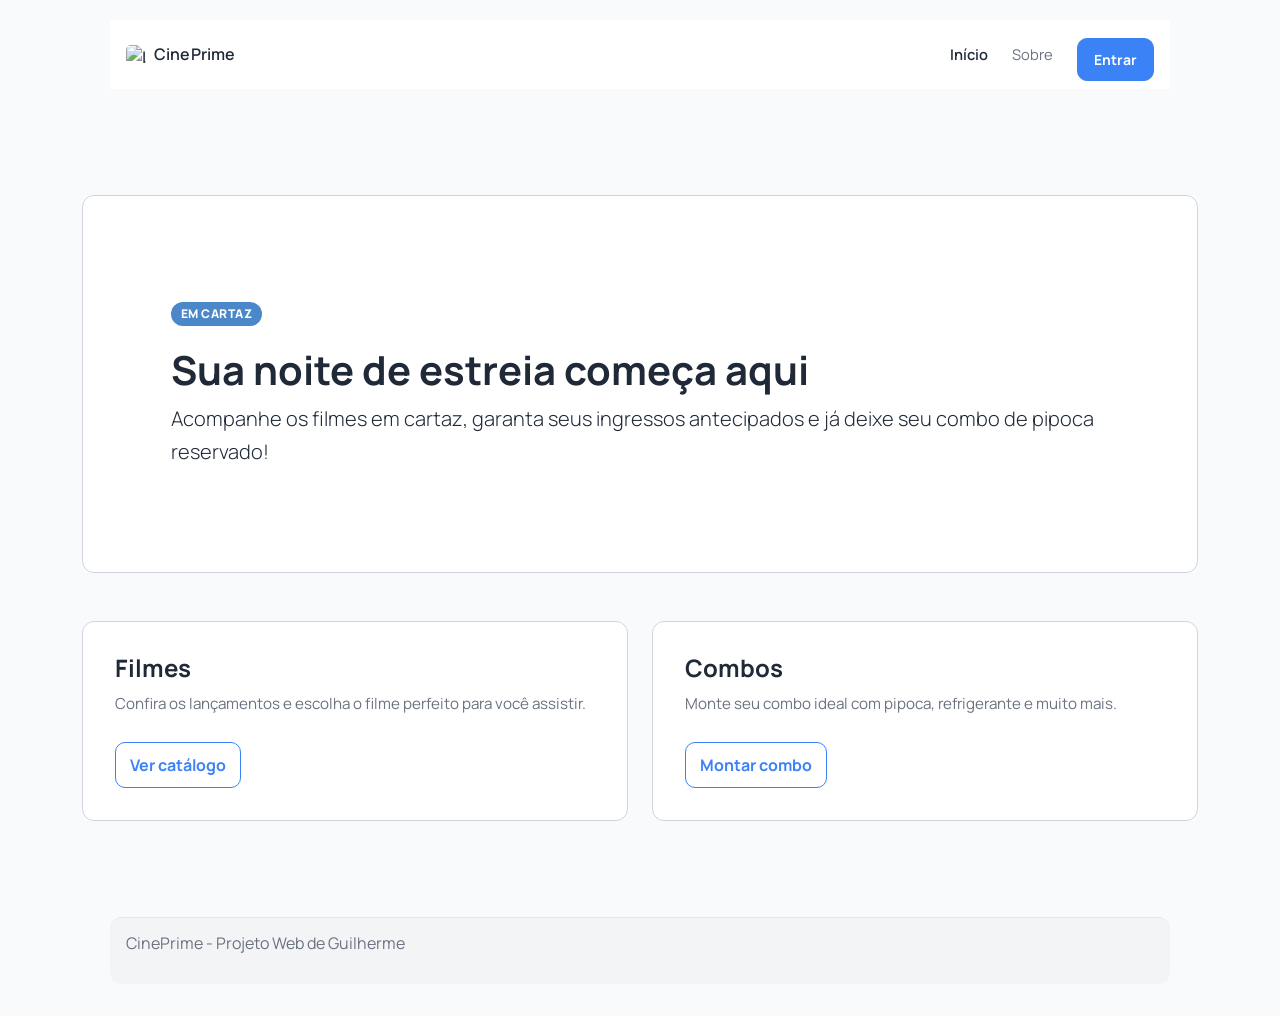
==== commit 0b99fa0b: "ADD - Atividade 10(Bootstrap)" ====
--- a/infraestructure/pages/index.html
+++ b/infraestructure/pages/index.html
@@ -5,45 +5,62 @@
     <meta charset="UTF-8">
     <meta name="viewport" content="width=device-width, initial-scale=1.0">
     <link rel="icon" type="image/png" href="../assets/images/logoCinema.png">
+    <link href="https://cdn.jsdelivr.net/npm/bootstrap@5.3.3/dist/css/bootstrap.min.css" rel="stylesheet"
+        integrity="sha384-QWTKZyjpPEjISv5WaRU9OFeRpok6YctnYmDr5pNlyT2bRjXh0JMhjY6hW+ALEwIH" crossorigin="anonymous">
     <link rel="stylesheet" href="../assets/css/menu.css">
     <link rel="stylesheet" href="../assets/css/atividade-6.css">
+    <link rel="stylesheet" href="../assets/css/tema-claro-bootstrap.css">
     <title>CinePrime | Início</title>
 </head>
 
-<body>
+<body class="tema-claro-bootstrap">
     <header>
-        <div class="header-top">
-            <div class="header-textos">
-                <h1>CinePrime</h1>
-                <p>O seu cinema local favorito, agora na palma da sua mão.</p>
+        <nav class="navbar navbar-expand-lg bg-white shadow-sm rounded-4 border container px-3 site-navbar" aria-label="Menu principal">
+            <a class="navbar-brand fw-semibold d-flex align-items-center gap-2" href="index.html">
+                <img src="../assets/images/logoCinema.png" alt="Logo CinePrime" width="20" height="20" class="brand-mark">
+                <span>CinePrime</span>
+            </a>
+            <button class="navbar-toggler" type="button" data-bs-toggle="collapse" data-bs-target="#menuPrincipal"
+                aria-controls="menuPrincipal" aria-expanded="false" aria-label="Alternar navegação">
+                <span class="navbar-toggler-icon"></span>
+            </button>
+            <div class="collapse navbar-collapse" id="menuPrincipal">
+                <ul class="navbar-nav ms-auto mb-2 mb-lg-0 gap-lg-2 align-items-lg-center">
+                    <li class="nav-item"><a class="nav-link active fw-semibold" aria-current="page" href="index.html">Início</a></li>
+                    <li class="nav-item"><a class="nav-link" href="sobre.html">Sobre</a></li>
+                    <li class="nav-item ms-lg-2"><a class="btn btn-primary btn-sm px-3" href="login.html">Entrar</a></li>
+                </ul>
             </div>
-            <a class="btn-entrar" href="login.html">Entrar</a>
-        </div>
-        <nav id="menu" aria-label="Menu principal">
-            <ul>
-                <li><a class="ativo" href="index.html">Início</a></li>
-                <li><a href="sobre.html">Sobre</a></li>
-
-                <li><a href="paletas.html">Paletas</a></li>
-            </ul>
         </nav>
     </header>
 
-    <main>
-        <section class="hero" aria-labelledby="titulo-home">
-            <span class="badge">Em Cartaz</span>
-            <h2 id="titulo-home">Sua noite de estreia começa aqui</h2>
-            <p>Acompanhe os filmes em cartaz, garanta seus ingressos antecipados e já deixe seu combo de pipoca reservado!</p>
+    <main class="container py-4 py-md-5">
+        <section class="card hero-card" aria-labelledby="titulo-home">
+            <div class="card-body p-4 p-md-5">
+                <span class="badge text-bg-primary">Em Cartaz</span>
+                <h2 id="titulo-home" class="display-6 mt-2">Sua noite de estreia começa aqui</h2>
+                <p class="lead mb-0">Acompanhe os filmes em cartaz, garanta seus ingressos antecipados e já deixe seu combo de pipoca reservado!</p>
+            </div>
         </section>
 
-        <section class="grid" aria-label="Acesso rápido">
-            <article class="card">
-                <h3>Filmes</h3>
-                <p>Confira os lançamentos e escolha o filme perfeito para você assistir.</p>
+        <section class="row g-3 g-lg-4" aria-label="Acesso rápido">
+            <article class="col-12 col-md-6">
+                <div class="card feature-card h-100 shadow-sm">
+                    <div class="card-body">
+                        <h3 class="h4">Filmes</h3>
+                        <p class="mb-3">Confira os lançamentos e escolha o filme perfeito para você assistir.</p>
+                        <a href="#" class="btn btn-soft">Ver catálogo</a>
+                    </div>
+                </div>
             </article>
-            <article class="card">
-                <h3>Combos</h3>
-                <p>Monte seu combo ideal com pipoca, refrigerante e muito mais.</p>
+            <article class="col-12 col-md-6">
+                <div class="card feature-card h-100 shadow-sm">
+                    <div class="card-body">
+                        <h3 class="h4">Combos</h3>
+                        <p class="mb-3">Monte seu combo ideal com pipoca, refrigerante e muito mais.</p>
+                        <a href="#" class="btn btn-soft">Montar combo</a>
+                    </div>
+                </div>
             </article>
         </section>
     </main>
@@ -52,6 +69,10 @@
         <p>CinePrime - Projeto Web de Guilherme</p>
     </footer>
 
+    <script src="https://cdn.jsdelivr.net/npm/bootstrap@5.3.3/dist/js/bootstrap.bundle.min.js"
+        integrity="sha384-YvpcrYf0tY3lHB60NNkmXc5s9fDVZLESaAA55NDzOxhy9GkcIdslK1eN7N6jIeHz"
+        crossorigin="anonymous"></script>
+
 </body>
 
 </html>
